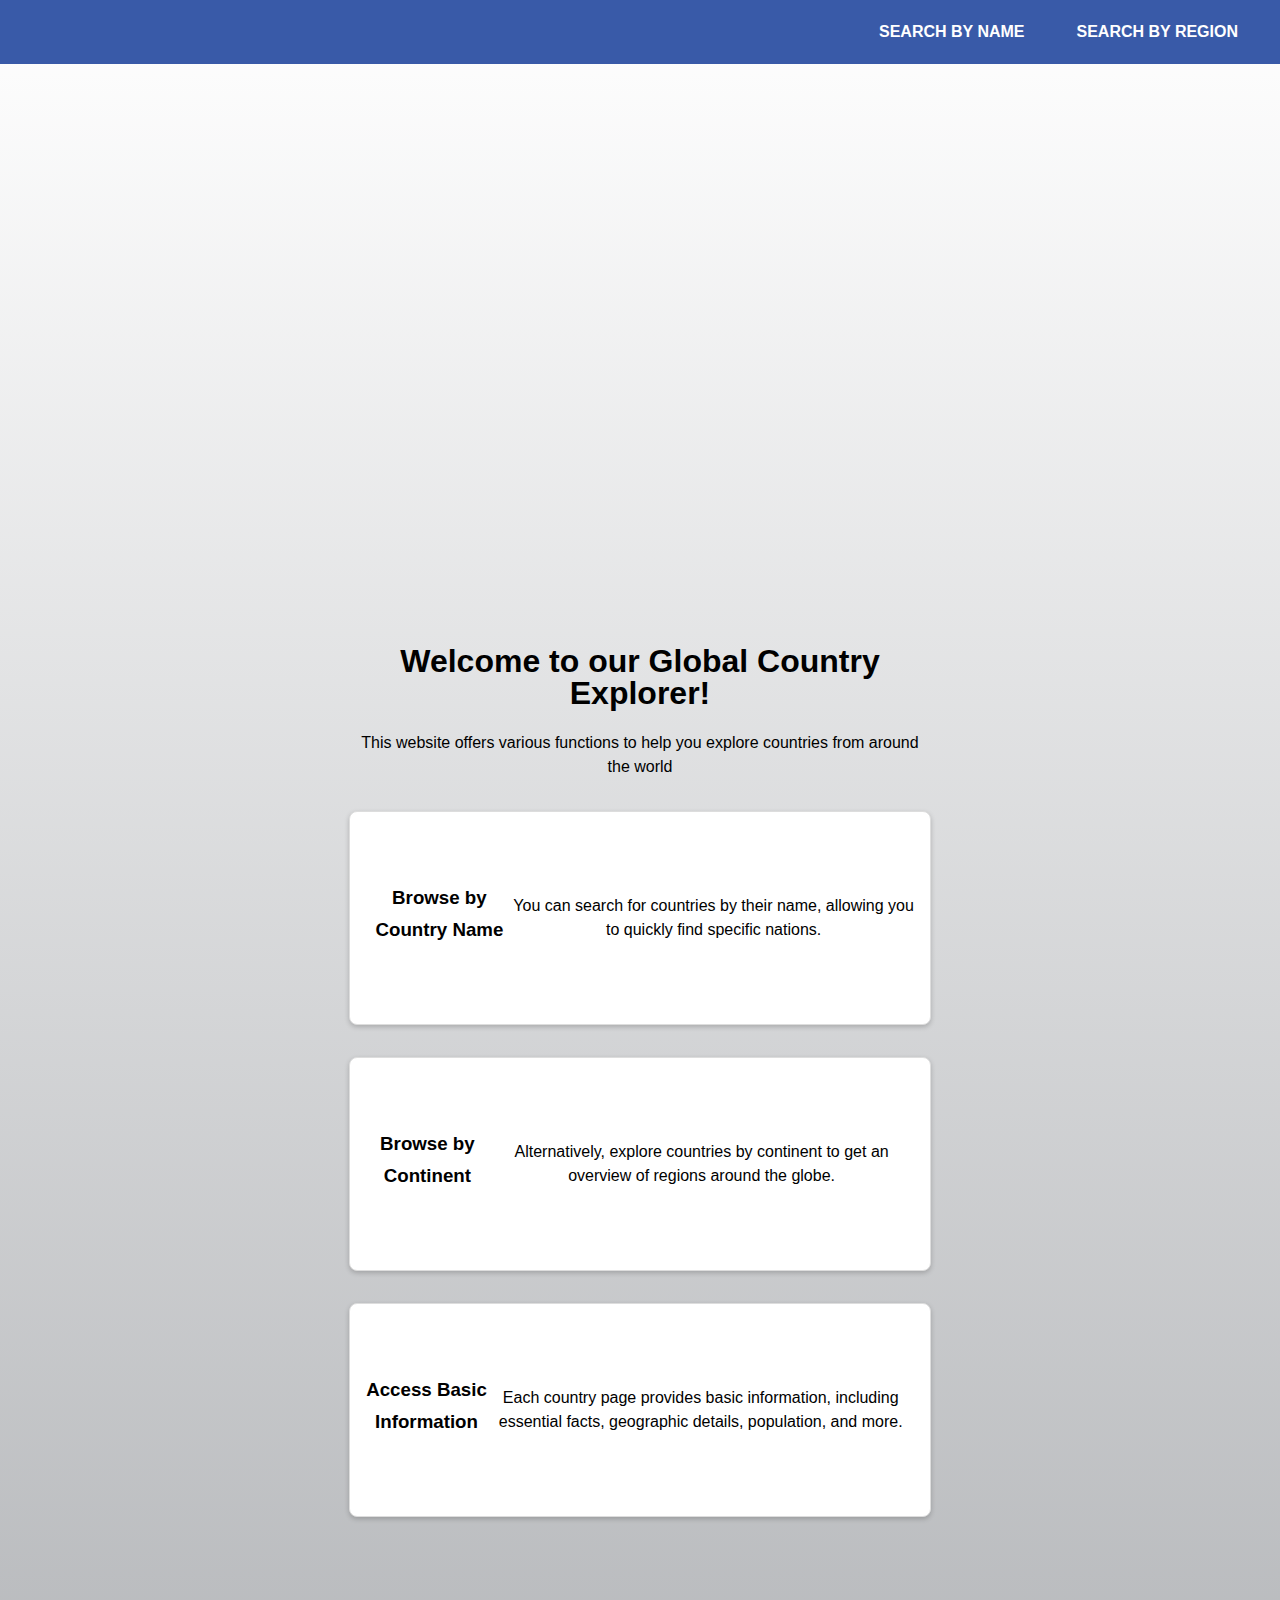
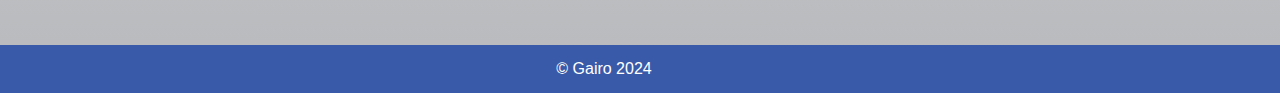
==== index.html @ 95a9fb54 "Colors" ====
<!DOCTYPE html>
<html lang="es">
  <head>
    <meta charset="UTF-8" />
    <meta name="viewport" content="width=device-width, initial-scale=1.0" />
    <title>Welcome</title>
    <link rel="stylesheet" href="assets/styles.css" />
    <link rel="stylesheet" href="assets/index.css" />
    <link
      href="https://fonts.googleapis.com/icon?family=Material+Icons"
      rel="stylesheet"
    />
  </head>
  <body>
    <header>
      <!-- Navbar -->
      <div class="nav">
        <div class="menu-btn" onclick="openSidenav()">
          <i class="material-icons">menu</i>
        </div>
        <ul class="nav__list">
          <li>
            <a href="index.html" class="a-display"><i id="icon"></i></a>
          </li>
          <div class="nav__list-anchors">
            <li>
              <a href="name.html" class="a-display">SEARCH BY NAME</a>
            </li>
            <li>
              <a href="continent.html" class="a-display">SEARCH BY REGION</a>
            </li>
          </div>
        </ul>
      </div>

      <!-- Sidenav -->
      <div class="sidenav-container" id="sidenav-container">
        <div id="sidenav" class="sidenav links">
          <button class="close-btn" onclick="closeSidenav()">X</button>
          <a href="index.html" class="a-display"><i id="icon"></i></a>
          <a href="name.html" class="a-display">SEARCH BY NAME</a>
          <a href="continent.html" class="a-display">SEARCH BY REGION</a>
        </div>
      </div>
    </header>

    <main>
      <div class="img-container container"></div>
      <section class="welcome container">
        <h1>Welcome to our Global Country Explorer!</h1>
        <p>
          This website offers various functions to help you explore countries
          from around the world
        </p>

        <a href="name.html" class="a-decoration card">
          <h3>Browse by Country Name</h3>
          <p>
            You can search for countries by their name, allowing you to quickly
            find specific nations.
          </p></a
        >

        <a href="continent.html" class="a-decoration card">
          <h3>Browse by Continent</h3>
          <p>
            Alternatively, explore countries by continent to get an overview of
            regions around the globe.
          </p></a
        >
        <div class="card">
          <h3>Access Basic Information</h3>
          <p>
            Each country page provides basic information, including essential
            facts, geographic details, population, and more.
          </p>
        </div>
      </section>
    </main>

    <footer>
      <div class="footer-container">
        <p class="footer-container__text">&copy; Gairo 2024</p>
        <figure class="footer-container__logo"></figure>
      </div>
    </footer>

    <script src="assets/shared.js"></script>
  </body>
</html>
---- assets/styles.css ----
body {
  width: 100%;
  margin: 0;
  font-family: 'Arial', sans-serif;
  line-height: 1.5rem;
  background: linear-gradient(to bottom, #ffffff, #b7b9bc);
  color: #333;
  background-repeat: no-repeat;
  background-size: cover;
  display: flex;
  flex-direction: column;
  min-height: 110vh;
  gap: 2rem;
  font-family: Arial, sans-serif;
  color: black;
}
main {
  margin: 3rem auto;
}
h1,
h2,
h3,
h4,
h5,
h6 {
  text-align: center;
  line-height: 2rem;
}
.nav {
  height: 4rem;
  background-color: rgb(57, 90, 168);
  display: flex;
  align-items: center;
  padding: 0 1rem;
  position: fixed;
  width: 100%;
  z-index: 10;
}
.a-display {
  display: flex;
  justify-content: center;
  align-items: center;
  margin: 1rem 0;
}
.a-decoration {
  text-decoration: none;
}

.nav-container-logo {
  height: 2rem;
  width: 2rem;
  display: flex;
  border-radius: 20px;
}

.nav__list {
  display: none;
  margin: 0;
  width: 100%;
  list-style: none;
  padding: 0;
  align-items: center;
  justify-content: space-between;
}

.nav__list li {
  margin: 0 1rem;
}

.nav a {
  text-decoration: none;
  color: white;
  font-size: 1rem;
  padding: 10px;
  transition: color 0.3s ease, transform 0.3s ease;
  font-weight: 600;
}

.nav a:hover {
  background-color: rgb(87, 112, 170);
  transform: scale(1.1);
  border-radius: 30px;
  box-shadow: 0 4px 15px rgba(0, 0, 0, 0.2);
  color: #fff;
}
.nav__list-anchors {
  display: flex;
  margin-right: 2rem;
}

#icon {
  height: 2.3rem;
  width: 2.3rem;
  background-image: url('../resources/WorldIcon.png');
  background-repeat: no-repeat;
  background-size: cover;
}

.sidenav-container {
  width: 100vw;
  height: 100vh;
  background-color: grey;
  top: 0;
  left: 0;
  z-index: 20;
  transition: opacity 0.5s ease;
  display: none;
  position: fixed;
}

.sidenav {
  height: 100%;
  width: 300px;
  position: fixed;
  top: 0;
  left: 0;
  background-color: #111;
  overflow-x: hidden;
  transition: 0.5s;
  padding-top: 3rem;
  z-index: 2;
}

.sidenav a {
  padding: 8px 8px 8px 32px;
  text-decoration: none;
  font-size: 25px;
  color: white;
  display: flex;
  transition: 0.3s;
  justify-content: flex-start;
}

.container {
  margin: 4rem auto;
  width: 70%;
}

.search {
  text-align: center;
}

.search__bar {
  display: flex;
  justify-content: center;
  padding: 1rem;
}
#map {
  height: 200px;
  width: 100%;
  margin: 0 auto;
  z-index: 1;
}
.menu-btn {
  display: flex;
  height: 3rem;
  width: 3rem;
  justify-content: center;
  align-items: center;
}

.menu-btn i {
  font-size: 2.5rem;
  color: white;
}

.close-btn {
  font-size: 3rem;
  color: white;
  background-color: transparent;
  border: none;
  position: absolute;
  top: 10px;
  right: 15px;
  cursor: pointer;
}

.container {
  width: 70%;
  margin: 3rem auto 0 auto;
  padding: 1rem;
  border-radius: 10px;
}

.main {
  margin-top: 5rem;
}

#search-results {
  text-align: center;
  display: grid;
  grid-template-columns: repeat(auto-fill, minmax(300px, 350px));
  grid-template-rows: minmax(150px, auto);
  gap: 1rem;
  justify-content: center;
  align-items: center;
}

.result-msg {
  font-size: 18px;
  padding: 10px;
  background-color: #f0f0f0;
  color: #333;
  border: 1px solid #fa0000;
  border-radius: 5px;
  margin: 20px 0;
  grid-column: span 3;
  width: fit-content;
  justify-self: center;
}

.card {
  background: white;
  border: 1px solid #ddd;
  border-radius: 8px;
  box-shadow: 0 2px 5px rgba(0, 0, 0, 0.2);
  padding: 1rem;
  cursor: pointer;
  transition: transform 0.3s, box-shadow 0.3s;
  margin: 2rem 0;
  max-width: 650px;
  color: black;
}

.card:hover {
  transform: scale(1.05);
  box-shadow: 0 4px 8px rgba(0, 0, 0, 0.3);
}

.card h3 {
  margin: 0 0 0.5rem;
}
.flag {
  margin: 0 auto 1rem auto;
  height: 150px;
  width: 200px;
  border: 1px solid grey;
}
.country-card {
  display: flex;
  flex-direction: column;
  justify-content: center;
  margin: 2rem auto;
  width: 90%;
}
.country-info {
  width: 100%;
  display: flex;
  align-items: center;
  flex-direction: column;
  justify-content: center;
}
.modal {
  display: none; /* Hidden by default */
  position: fixed;
  z-index: 20;
  left: 0;
  top: 0;
  width: 100%;
  height: 100%;
  overflow: auto;
  background-color: rgb(0, 0, 0); /* Fallback for older browsers */
  background-color: rgba(0, 0, 0, 0.4);
  padding-top: 60px;
  justify-content: center;
  align-items: center;
}

.modal-content {
  display: flex;
  flex-direction: column;
  background-color: #fff;
  margin: 5% auto;
  padding: 20px;
  border: 1px solid #888;
  border-radius: 20px;
  line-height: 1rem;
  max-width: 80%;
}
.modal-info {
  display: flex;
  justify-content: space-around;
  flex-direction: column;
  align-items: center;
  text-align: center;
}

.modal-flag {
  height: 80px;
  width: 130px;
  border: solid 1px grey;
  margin: 0 0 0 1rem;
}

.close-modal-btn {
  align-self: flex-end;
  font-size: 2rem;
  color: black;
  background-color: transparent;
  border: none;
  cursor: pointer;
}

.close-modal-btn:hover,
.close-modal-btn:focus {
  color: black;
  text-decoration: none;
  cursor: pointer;
}

footer {
  margin-top: auto;
}

.footer-container {
  height: 3rem;
  background-color: rgb(57, 90, 168);
  display: flex;
  align-items: center;
  font-size: 1rem;
  padding: 0 1rem;
  justify-content: center;
  color: #ffffff;
}

.footer-container__logo {
  background-image: url('../resources/GairoLogo.png');
  background-repeat: no-repeat;
  background-size: cover;
  height: 2.5rem;
  width: 2.5rem;
  margin: 0 1rem;
}

@media screen and (min-width: 801px) {
  .menu-btn {
    display: none;
  }
  .nav__list {
    display: flex;
  }
  #sidenav-container {
    display: none !important;
  }
  .flag {
    margin: 0 1rem 0 0;
    width: 100px;
    height: 70px;
  }
  .country-card {
    display: flex;
    flex-direction: row;
    justify-content: flex-start;
  }
  .country-info {
    width: 60%;
  }
  .card {
    min-height: 180px;
    display: flex;
    justify-content: center;
    align-items: center;
  }
}
---- assets/index.css ----
body {
  text-align: center;
}
.img-container {
  height: 200px;
  width: 300px;
  background-image: url('../resources/WorldMap.jpg');
  background-repeat: no-repeat;
  background-position: center;
  background-size: contain;
  transition: height 0.3s ease, width 0.3s ease;
  border-radius: 250px;
}
@media (min-width: 600px) {
  .img-container {
    height: 300px;
    width: 500px;
  }
}

@media (min-width: 1024px) {
  .img-container {
    height: 400px;
    width: 800px;
  }
}
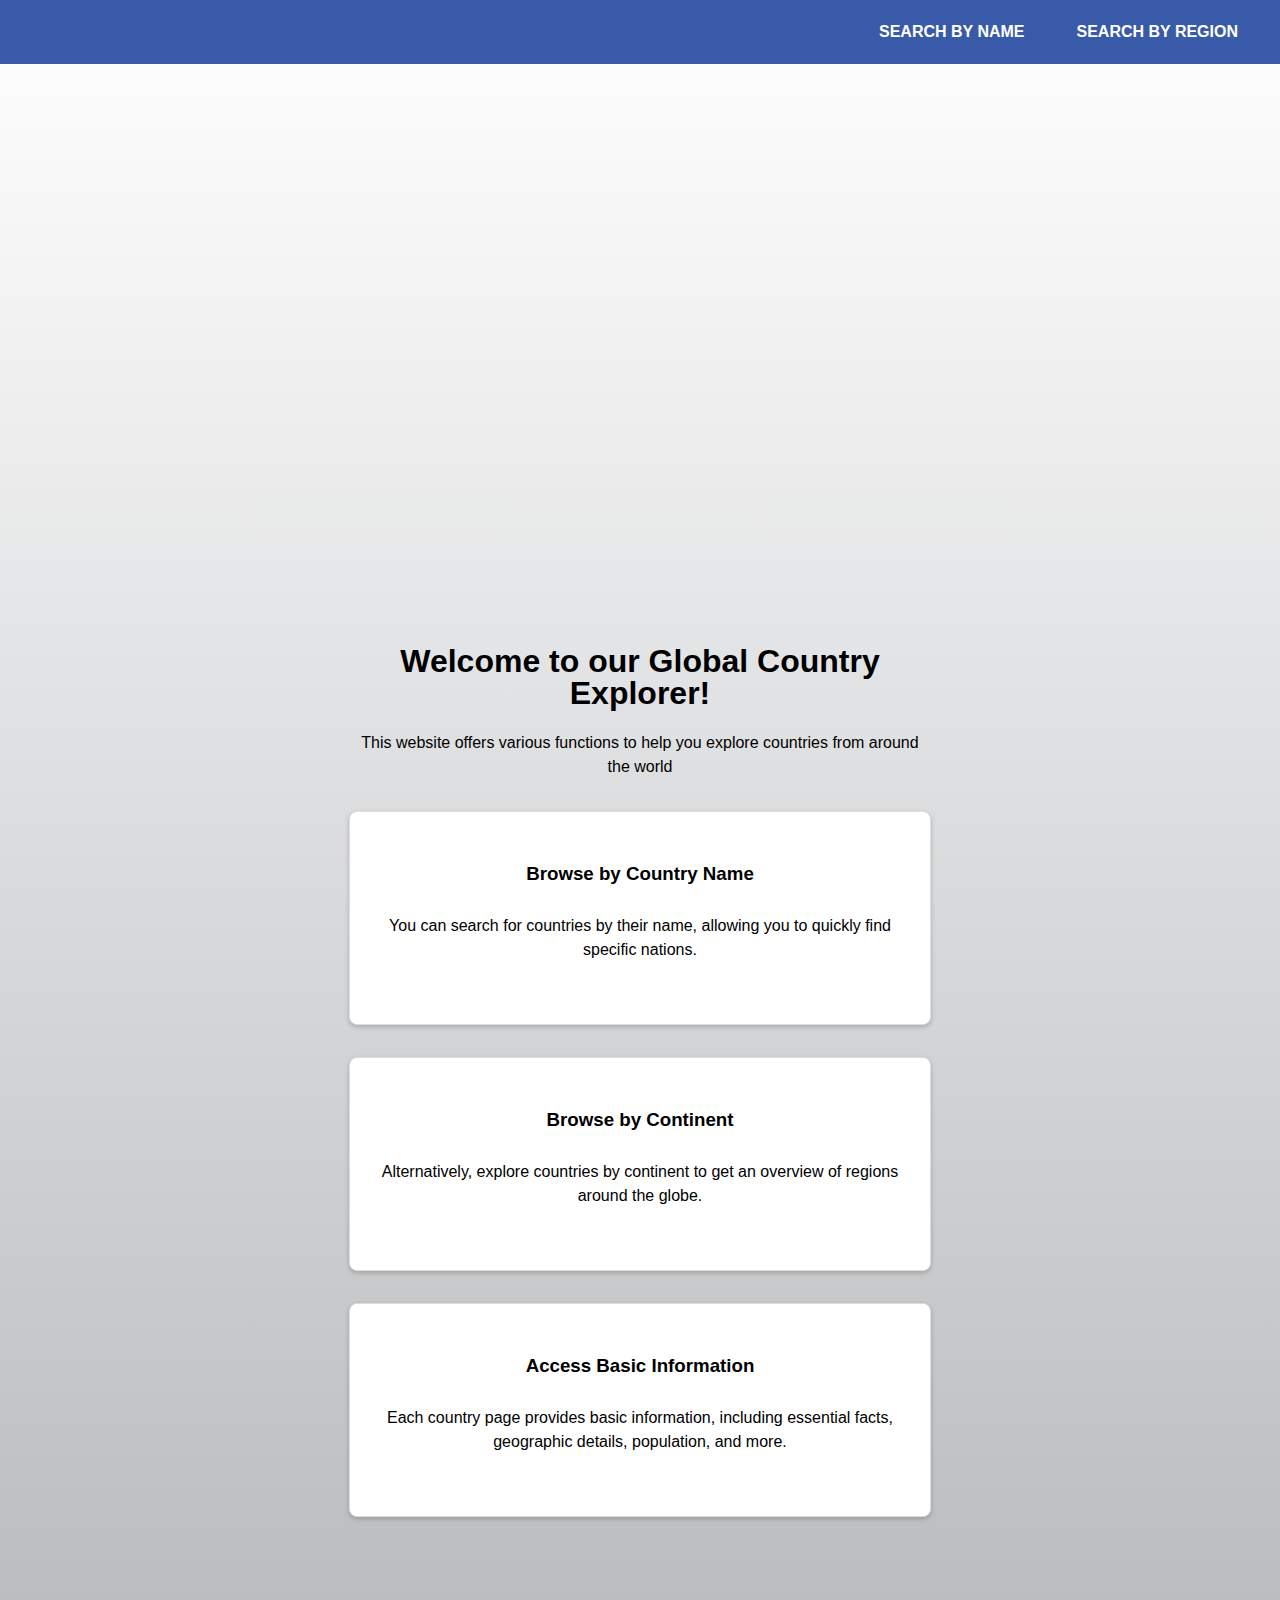
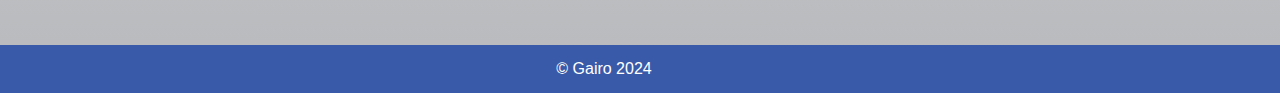
==== commit 2609c0c2: "Styles" ====
--- a/index.html
+++ b/index.html
@@ -53,22 +53,26 @@
           from around the world
         </p>
 
-        <a href="name.html" class="a-decoration card">
+        <div class="card main-card" onclick="window.location.href='name.html';">
           <h3>Browse by Country Name</h3>
           <p>
             You can search for countries by their name, allowing you to quickly
             find specific nations.
-          </p></a
+          </p>
+        </div>
+
+        <div
+          class="card main-card"
+          onclick="window.location.href='continent.html';"
         >
-
-        <a href="continent.html" class="a-decoration card">
           <h3>Browse by Continent</h3>
           <p>
             Alternatively, explore countries by continent to get an overview of
             regions around the globe.
-          </p></a
-        >
-        <div class="card">
+          </p>
+        </div>
+
+        <div class="card main-card">
           <h3>Access Basic Information</h3>
           <p>
             Each country page provides basic information, including essential
--- a/assets/styles.css
+++ b/assets/styles.css
@@ -4,7 +4,6 @@
   font-family: 'Arial', sans-serif;
   line-height: 1.5rem;
   background: linear-gradient(to bottom, #ffffff, #b7b9bc);
-  color: #333;
   background-repeat: no-repeat;
   background-size: cover;
   display: flex;
@@ -355,6 +354,9 @@
   .country-info {
     width: 60%;
   }
+  .main-card {
+    flex-direction: column;
+  }
   .card {
     min-height: 180px;
     display: flex;
